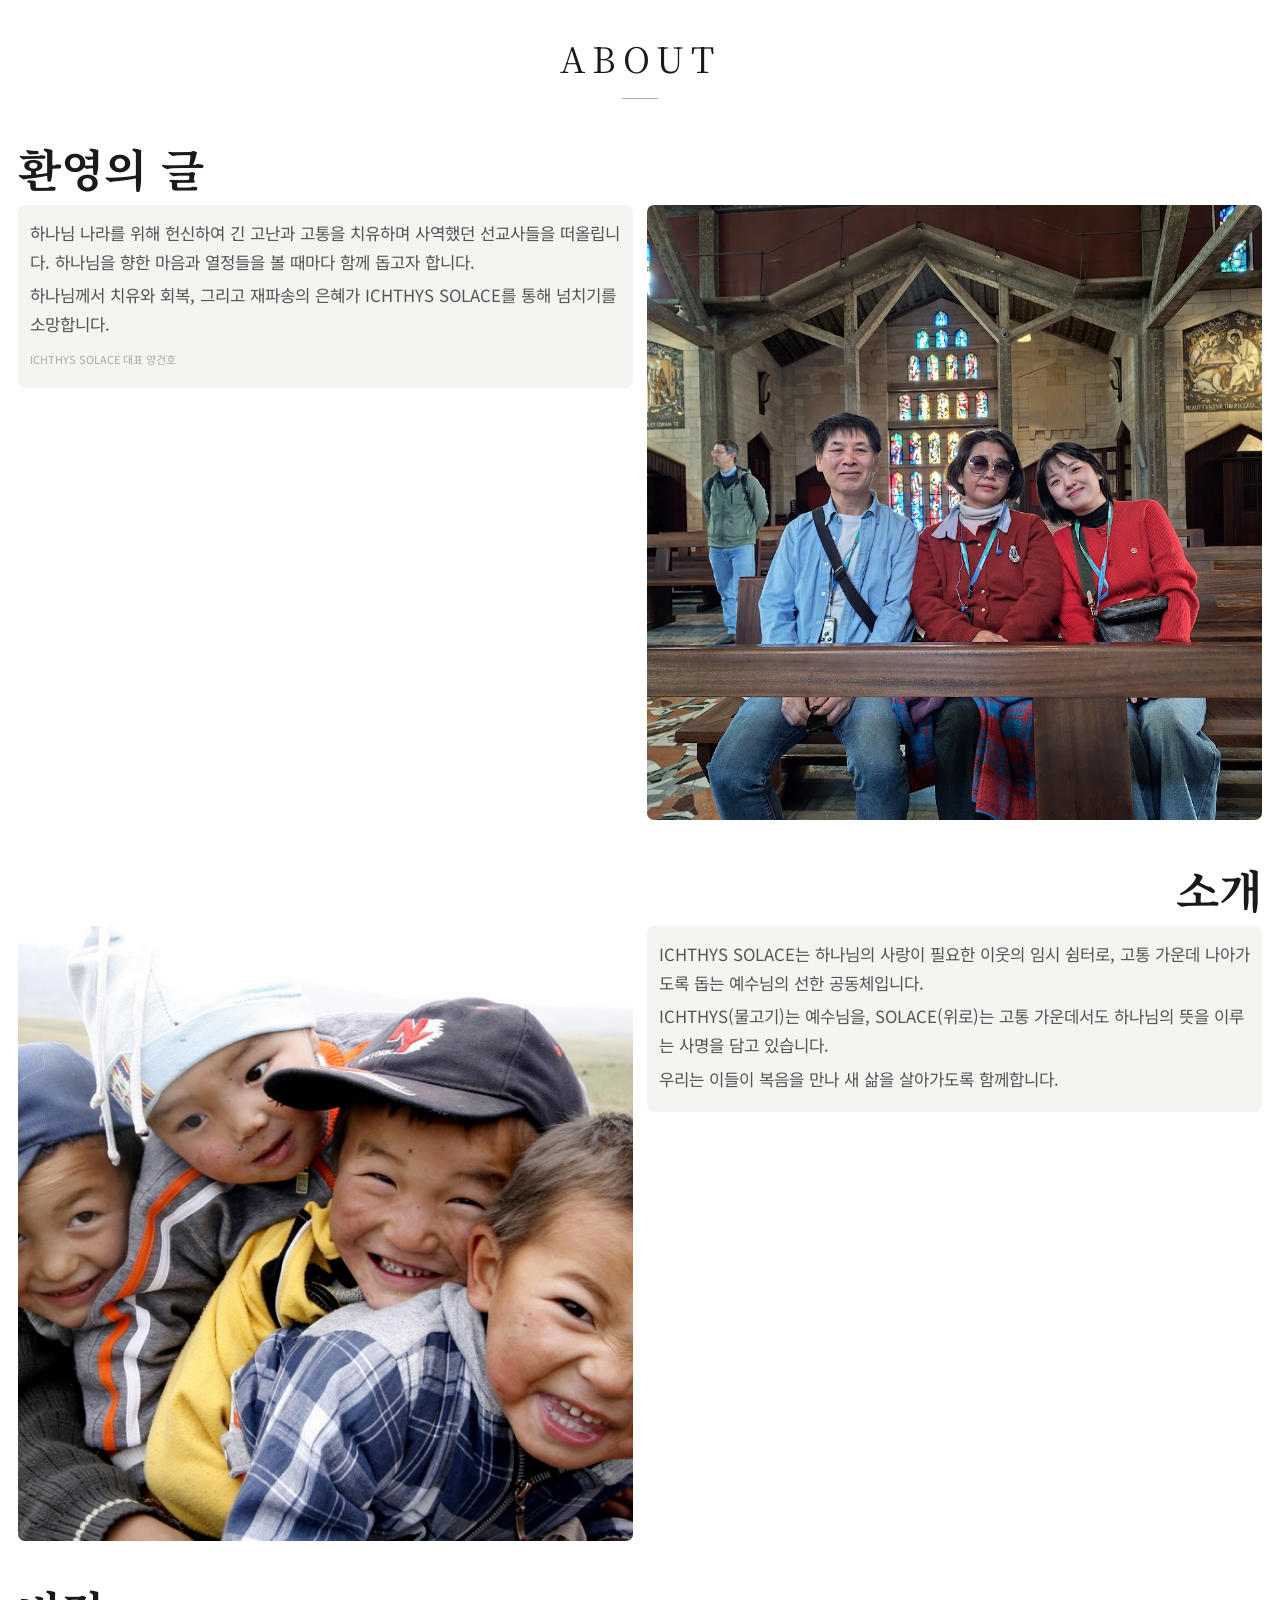
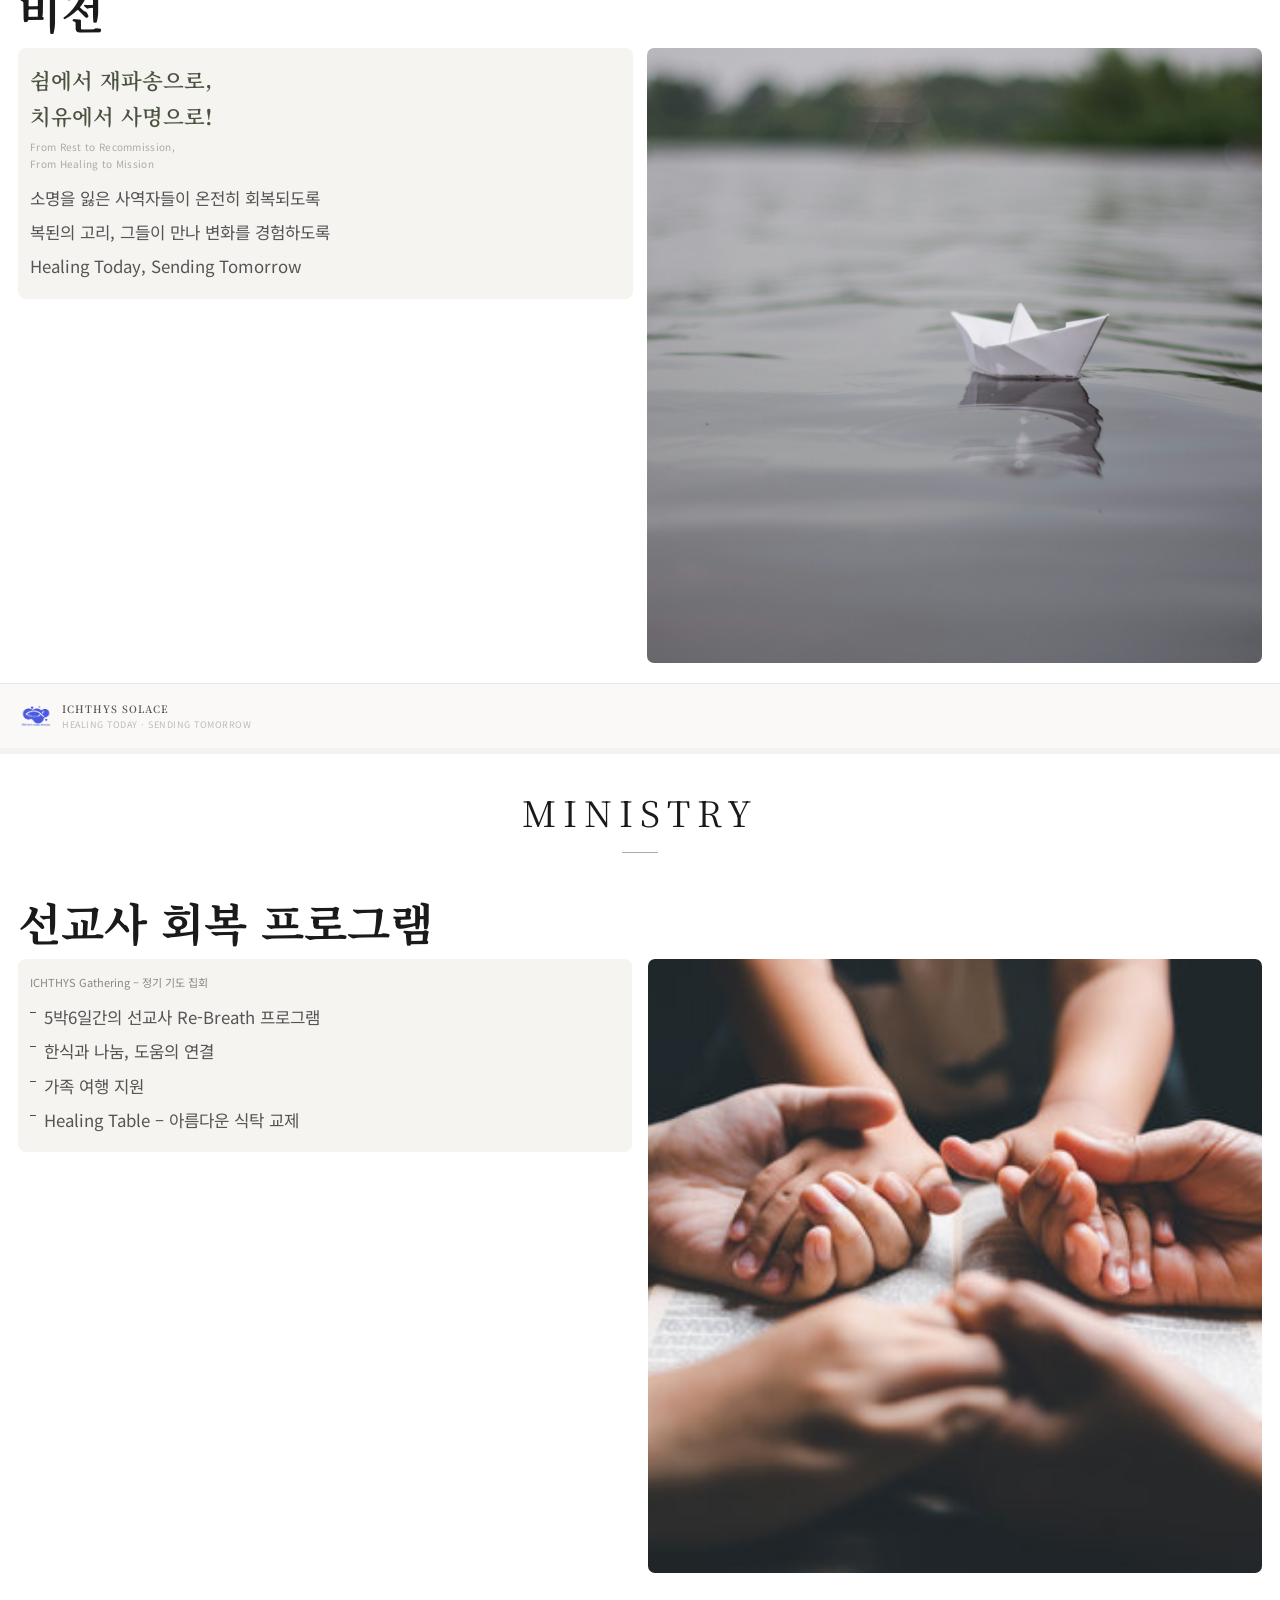
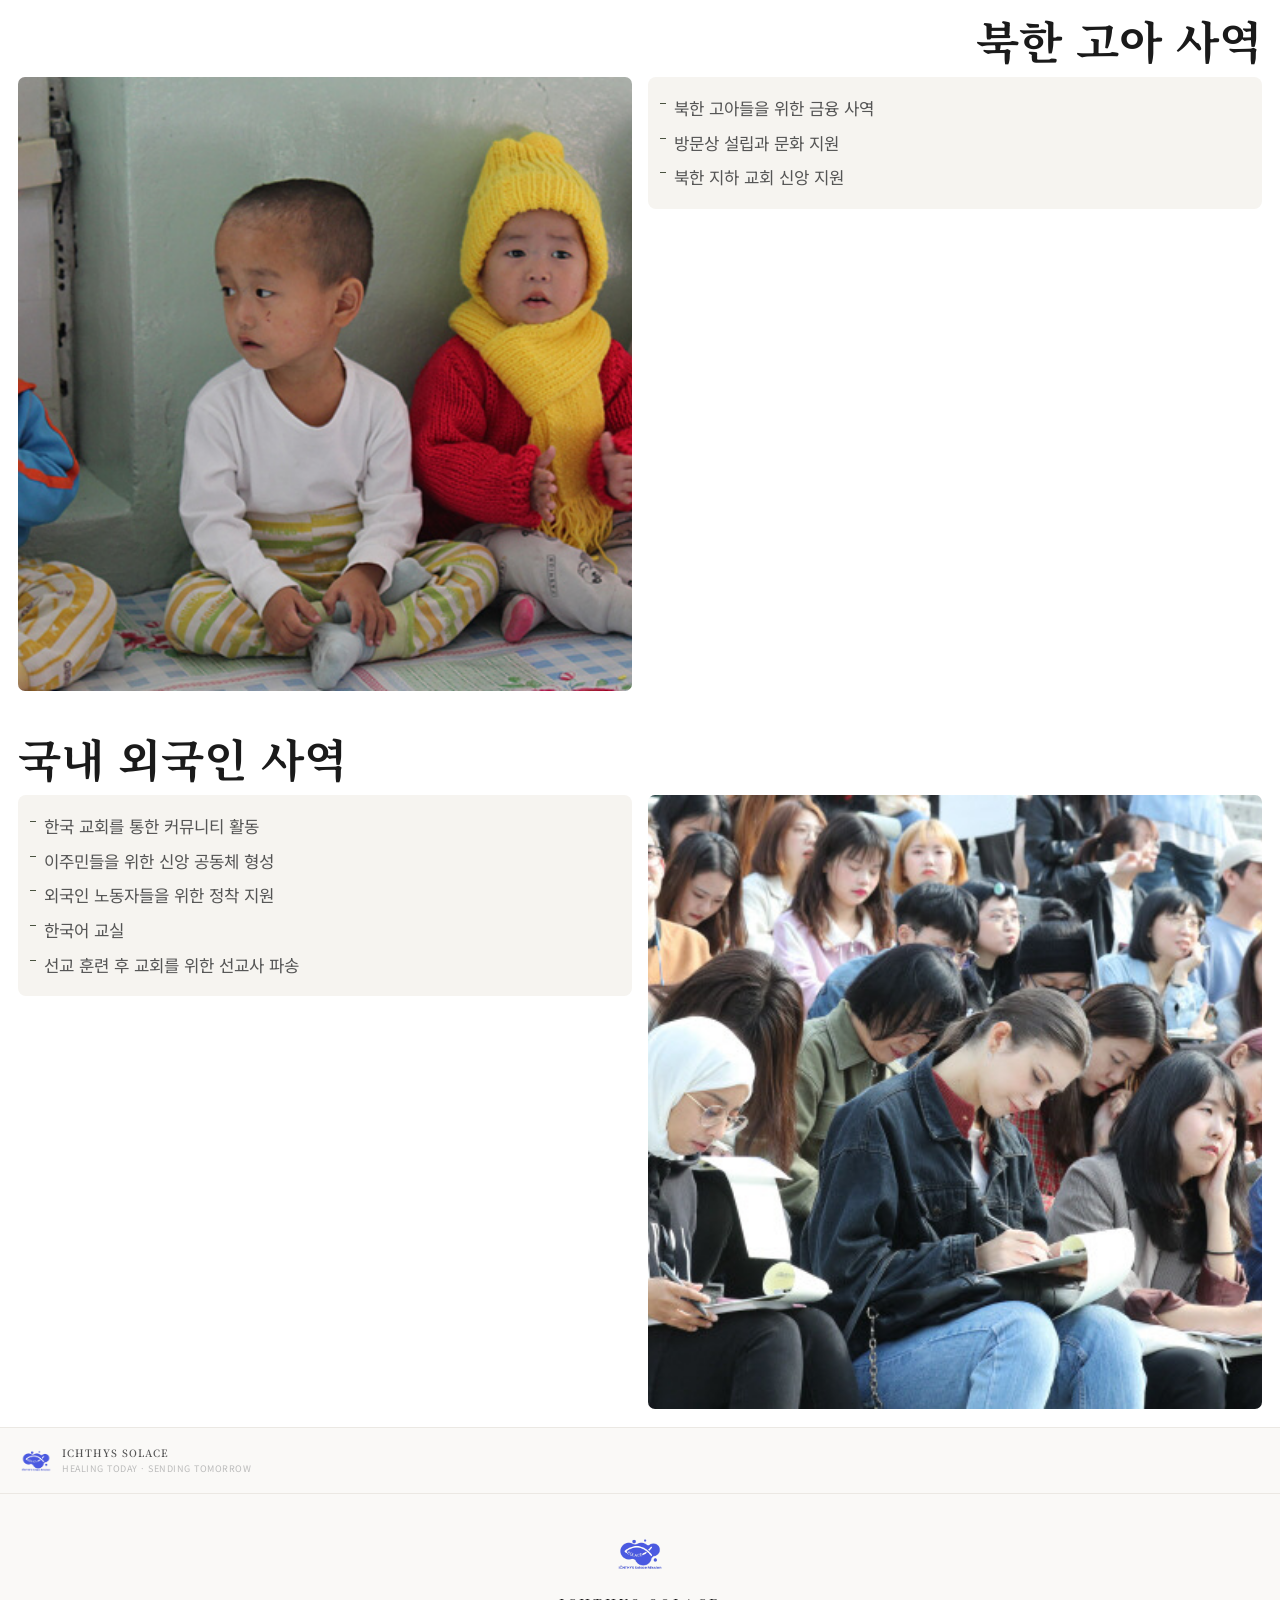
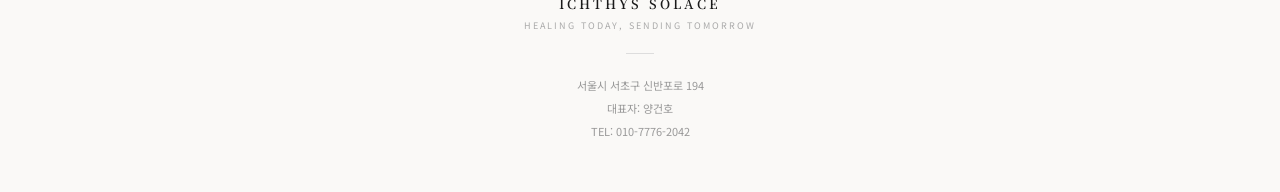
==== Mobile/index.html @ d961c250 "feat: ICHTHYS SOLACE 웹사이트 초기 구축 (v0.1.0) - Web/ 4페이지 정적 사이트 (HOME, ABOUT, MINISTRY, COMMUNITY) - Sup" ====
<!DOCTYPE html>
<html lang="ko">
<head>
  <meta charset="UTF-8" />
  <meta name="viewport" content="width=device-width, initial-scale=1.0" />
  <title>ICHTHYS SOLACE</title>
  <link rel="preconnect" href="https://fonts.googleapis.com" />
  <link rel="preconnect" href="https://fonts.gstatic.com" crossorigin />
  <link href="https://fonts.googleapis.com/css2?family=Noto+Serif+KR:wght@300;400;600;700&family=Noto+Sans+KR:wght@300;400;500&display=swap" rel="stylesheet" />
  <style>
    *, *::before, *::after { box-sizing: border-box; margin: 0; padding: 0; }

    html {
      overflow-x: hidden;
    }

    body {
      font-family: 'Noto Sans KR', sans-serif;
      background: #fff;
      color: #1a1a1a;
      line-height: 1.7;
      width: 100%;
      overflow-x: hidden;
    }

    /* ── 섹션 구분선 ── */
    .page-sep {
      border: none;
      border-top: 6px solid #f4f2ef;
      margin: 0;
    }

    /* ── 섹션 헤더 (ABOUT / MINISTRY) ── */
    .page-header {
      text-align: center;
      padding: 28px 24px 0;
    }

    .page-header h2 {
      font-family: 'Noto Serif KR', serif;
      font-size: calc(1rem + 1.5vw);
      font-weight: 400;
      letter-spacing: 7px;
      text-transform: uppercase;
      margin-bottom: 10px;
    }

    .header-rule {
      width: 36px;
      height: 1px;
      background: #aaa;
      margin: 0 auto 20px;
    }

    /* ── 콘텐츠 행 (2열 그리드) ── */
    .row {
      display: grid;
      grid-template-columns: 1fr 1fr;
      gap: 14px;
      padding: 0 18px 20px;
      align-items: start;
    }

    .row + .row {
      padding-top: 0;
    }

    /* ── 이미지 ── */
    .pic img {
      width: 100%;
      max-width: 100%;
      border-radius: 7px;
      object-fit: cover;
      display: block;
    }
    .pic.tall img   { aspect-ratio: 1/1; }
    .pic.sq img     { aspect-ratio: 1/1; }
    .pic.land img   { aspect-ratio: 4/3; }

    /* ── 텍스트 블록 ── */
    .txt {
      background: #f6f4f0;
      border-radius: 8px;
      padding: 14px 12px;
    }

    .txt h3 {
      font-family: 'Noto Serif KR', serif;
      font-size: calc(0.9rem + 1.2vw);
      font-weight: 700;
      margin-bottom: 10px;
      line-height: 1.4;
    }

    .txt p {
      font-size: calc(0.65rem + 0.5vw);
      color: #555;
      line-height: 1.7;
      margin-bottom: 5px;
    }

    .txt .sig {
      font-size: 11px;
      color: #aaa;
      margin-top: 12px;
    }

    .txt .vision-ko {
      font-family: 'Noto Serif KR', serif;
      font-size: calc(0.7rem + 0.8vw);
      font-weight: 600;
      color: #4a5240;
      line-height: 1.7;
      margin-bottom: 4px;
    }

    .txt .vision-en {
      font-size: 10px;
      color: #aaa;
      letter-spacing: 0.3px;
      margin-bottom: 12px;
    }

    /* ── 미니스트리 아이템 ── */
    .min-item {
      padding: 0 18px 18px;
    }

    .min-grid > div:not(.pic) {
      background: #f6f4f0;
      border-radius: 8px;
      padding: 14px 12px;
    }

    .min-item h3 {
      font-family: 'Noto Serif KR', serif;
      font-size: calc(1rem + 1.5vw);
      font-weight: 700;
      margin-bottom: 14px;
      line-height: 1.4;
    }

    .min-grid {
      display: grid;
      grid-template-columns: 1fr 1fr;
      gap: 16px;
      align-items: start;
    }

    .min-sub {
      font-size: 11px;
      color: #888;
      margin-bottom: 8px;
    }

    ul.list {
      list-style: none;
      padding: 0;
    }

    ul.list li {
      font-size: calc(0.65rem + 0.5vw);
      color: #555;
      padding: 3px 0 3px 14px;
      position: relative;
      line-height: 1.7;
    }

    ul.list li::before {
      content: '';
      position: absolute;
      left: 0;
      top: 12px;
      width: 6px;
      height: 1px;
      background: #4a5240;
    }

    /* ── 페이지 배너 (각 섹션 하단) ── */
    .page-banner {
      border-top: 1px solid #ebe8e3;
      padding: 16px 20px;
      display: flex;
      align-items: center;
      gap: 10px;
      background: #faf9f7;
    }

    .page-banner img {
      width: 32px;
      height: 32px;
      object-fit: contain;
      flex-shrink: 0;
    }

    .page-banner > div {
      min-width: 0;
      overflow: hidden;
    }

    .banner-name {
      font-family: 'Noto Serif KR', serif;
      font-size: 10px;
      font-weight: 600;
      letter-spacing: 1px;
      color: #555;
      white-space: nowrap;
      overflow: hidden;
      text-overflow: ellipsis;
    }

    .banner-tagline {
      font-size: 9px;
      color: #bbb;
      letter-spacing: 0.5px;
      text-transform: uppercase;
      white-space: nowrap;
      overflow: hidden;
      text-overflow: ellipsis;
    }

    /* ── 최종 푸터 ── */
    footer {
      background: #faf9f7;
      text-align: center;
      padding: 36px 20px 48px;
      border-top: 1px solid #ebe8e3;
    }

    .footer-logo img {
      width: 48px;
      height: 48px;
      object-fit: contain;
      margin-bottom: 8px;
    }

    .footer-name {
      font-family: 'Noto Serif KR', serif;
      font-size: 13px;
      font-weight: 600;
      letter-spacing: 3px;
      margin-bottom: 3px;
    }

    .footer-tagline {
      font-size: 9px;
      letter-spacing: 2px;
      text-transform: uppercase;
      color: #aaa;
      margin-bottom: 20px;
    }

    .footer-rule {
      width: 28px;
      height: 1px;
      background: #ddd;
      margin: 0 auto 20px;
    }

    .footer-info {
      font-size: 11px;
      color: #999;
      line-height: 2.1;
    }

    /* ── 독립 소제목 ── */
    .sub-heading {
      font-family: 'Noto Serif KR', serif;
      font-size: calc(1.2rem + 2vw);
      font-weight: 700;
      padding: 20px 18px 8px;
      color: #1a1a1a;
      line-height: 1.3;
    }
    .sub-heading.right  { text-align: right; }
    .sub-heading.center { text-align: center; }

    @media (max-width: 320px) {
      .row, .min-grid { grid-template-columns: 1fr; }
    }
  </style>
</head>
<body>

<!-- ════════ ABOUT ════════ -->
<div class="page-header">
  <h2>About</h2>
  <div class="header-rule"></div>
</div>

<!-- 환영의 글 -->
<h3 class="sub-heading">환영의 글</h3>
<div class="row">
  <div class="txt">
    <p>하나님 나라를 위해 헌신하여 긴 고난과 고통을 치유하며 사역했던 선교사들을 떠올립니다. 하나님을 향한 마음과 열정들을 볼 때마다 함께 돕고자 합니다.</p>
    <p>하나님께서 치유와 회복, 그리고 재파송의 은혜가 ICHTHYS SOLACE를 통해 넘치기를 소망합니다.</p>
    <p class="sig">ICHTHYS SOLACE 대표 양건호</p>
  </div>
  <div class="pic tall">
    <img src="img/IMG_20260224_110815.jpg" alt="환영의 글" />
  </div>
</div>

<!-- 소개 -->
<h3 class="sub-heading right">소개</h3>
<div class="row">
  <div class="pic sq">
    <img src="img/4399961735_8d16c50468_b.jpg" alt="소개" />
  </div>
  <div class="txt">
    <p>ICHTHYS SOLACE는 하나님의 사랑이 필요한 이웃의 임시 쉼터로, 고통 가운데 나아가도록 돕는 예수님의 선한 공동체입니다.</p>
    <p>ICHTHYS(물고기)는 예수님을, SOLACE(위로)는 고통 가운데서도 하나님의 뜻을 이루는 사명을 담고 있습니다.</p>
    <p>우리는 이들이 복음을 만나 새 삶을 살아가도록 함께합니다.</p>
  </div>
</div>

<!-- 비전 -->
<h3 class="sub-heading">비전</h3>
<div class="row">
  <div class="txt">
    <p class="vision-ko">쉼에서 재파송으로,<br>치유에서 사명으로!</p>
    <p class="vision-en">From Rest to Recommission,<br>From Healing to Mission</p>
    <p>소명을 잃은 사역자들이 온전히 회복되도록</p>
    <p>복된의 고리, 그들이 만나 변화를 경험하도록</p>
    <p>Healing Today, Sending Tomorrow</p>
  </div>
  <div class="pic sq">
    <img src="img/vision.jpg" alt="비전" />
  </div>
</div>

<!-- ABOUT 배너 -->
<div class="page-banner">
  <img src="img/logo.png" alt="logo" />
  <div>
    <div class="banner-name">ICHTHYS SOLACE</div>
    <div class="banner-tagline">HEALING TODAY · SENDING TOMORROW</div>
  </div>
</div>

<hr class="page-sep" />

<!-- ════════ MINISTRY ════════ -->
<div class="page-header">
  <h2>Ministry</h2>
  <div class="header-rule"></div>
</div>

<!-- 선교사 회복 프로그램 -->
<h3 class="sub-heading">선교사 회복 프로그램</h3>
<div class="min-item">
  <div class="min-grid">
    <div>
      <p class="min-sub">ICHTHYS Gathering – 정기 기도 집회</p>
      <ul class="list">
        <li>5박6일간의 선교사 Re-Breath 프로그램</li>
        <li>한식과 나눔, 도움의 연결</li>
        <li>가족 여행 지원</li>
        <li>Healing Table – 아름다운 식탁 교제</li>
      </ul>
    </div>
    <div class="pic sq">
      <img src="img/contract 이미지.jpg" alt="선교사 회복 프로그램" />
    </div>
  </div>
</div>

<!-- 북한 고아 사역 -->
<h3 class="sub-heading right">북한 고아 사역</h3>
<div class="min-item">
  <div class="min-grid">
    <div class="pic sq">
      <img src="img/22990_45430_335.jpg" alt="북한 고아 사역" />
    </div>
    <div>
      <ul class="list">
        <li>북한 고아들을 위한 금융 사역</li>
        <li>방문상 설립과 문화 지원</li>
        <li>북한 지하 교회 신앙 지원</li>
      </ul>
    </div>
  </div>
</div>

<!-- 국내 외국인 사역 -->
<h3 class="sub-heading">국내 외국인 사역</h3>
<div class="min-item">
  <div class="min-grid">
    <div>
      <ul class="list">
        <li>한국 교회를 통한 커뮤니티 활동</li>
        <li>이주민들을 위한 신앙 공동체 형성</li>
        <li>외국인 노동자들을 위한 정착 지원</li>
        <li>한국어 교실</li>
        <li>선교 훈련 후 교회를 위한 선교사 파송</li>
      </ul>
    </div>
    <div class="pic sq">
      <img src="img/20241024501457.jpg" alt="국내 외국인 사역" />
    </div>
  </div>
</div>

<!-- MINISTRY 배너 -->
<div class="page-banner">
  <img src="img/logo.png" alt="logo" />
  <div>
    <div class="banner-name">ICHTHYS SOLACE</div>
    <div class="banner-tagline">HEALING TODAY · SENDING TOMORROW</div>
  </div>
</div>

<!-- ════════ FOOTER ════════ -->
<footer>
  <div class="footer-logo">
    <img src="img/logo.png" alt="ICHTHYS SOLACE" />
  </div>
  <div class="footer-name">ICHTHYS SOLACE</div>
  <div class="footer-tagline">Healing Today, Sending Tomorrow</div>
  <div class="footer-rule"></div>
  <div class="footer-info">
    서울시 서초구 신반포로 194<br>
    대표자: 양건호<br>
    TEL: 010-7776-2042
  </div>
</footer>

</body>
</html>
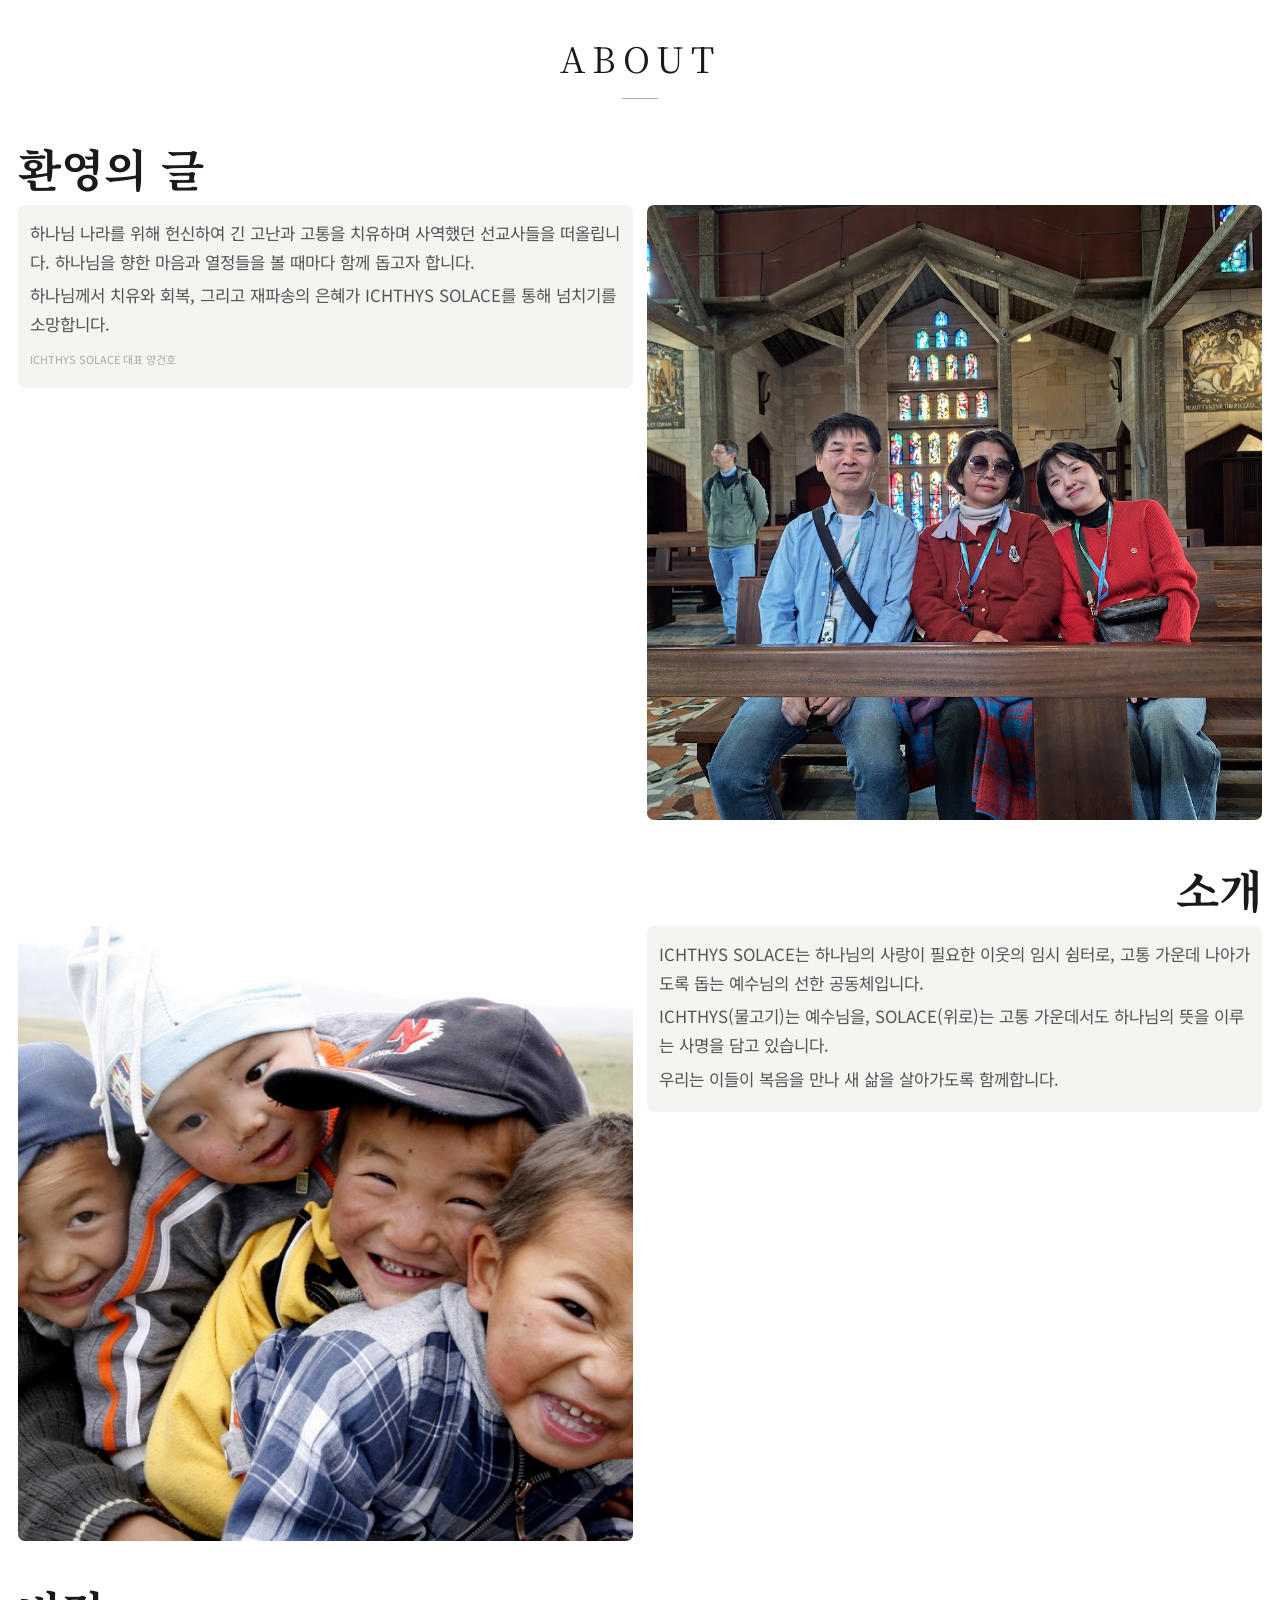
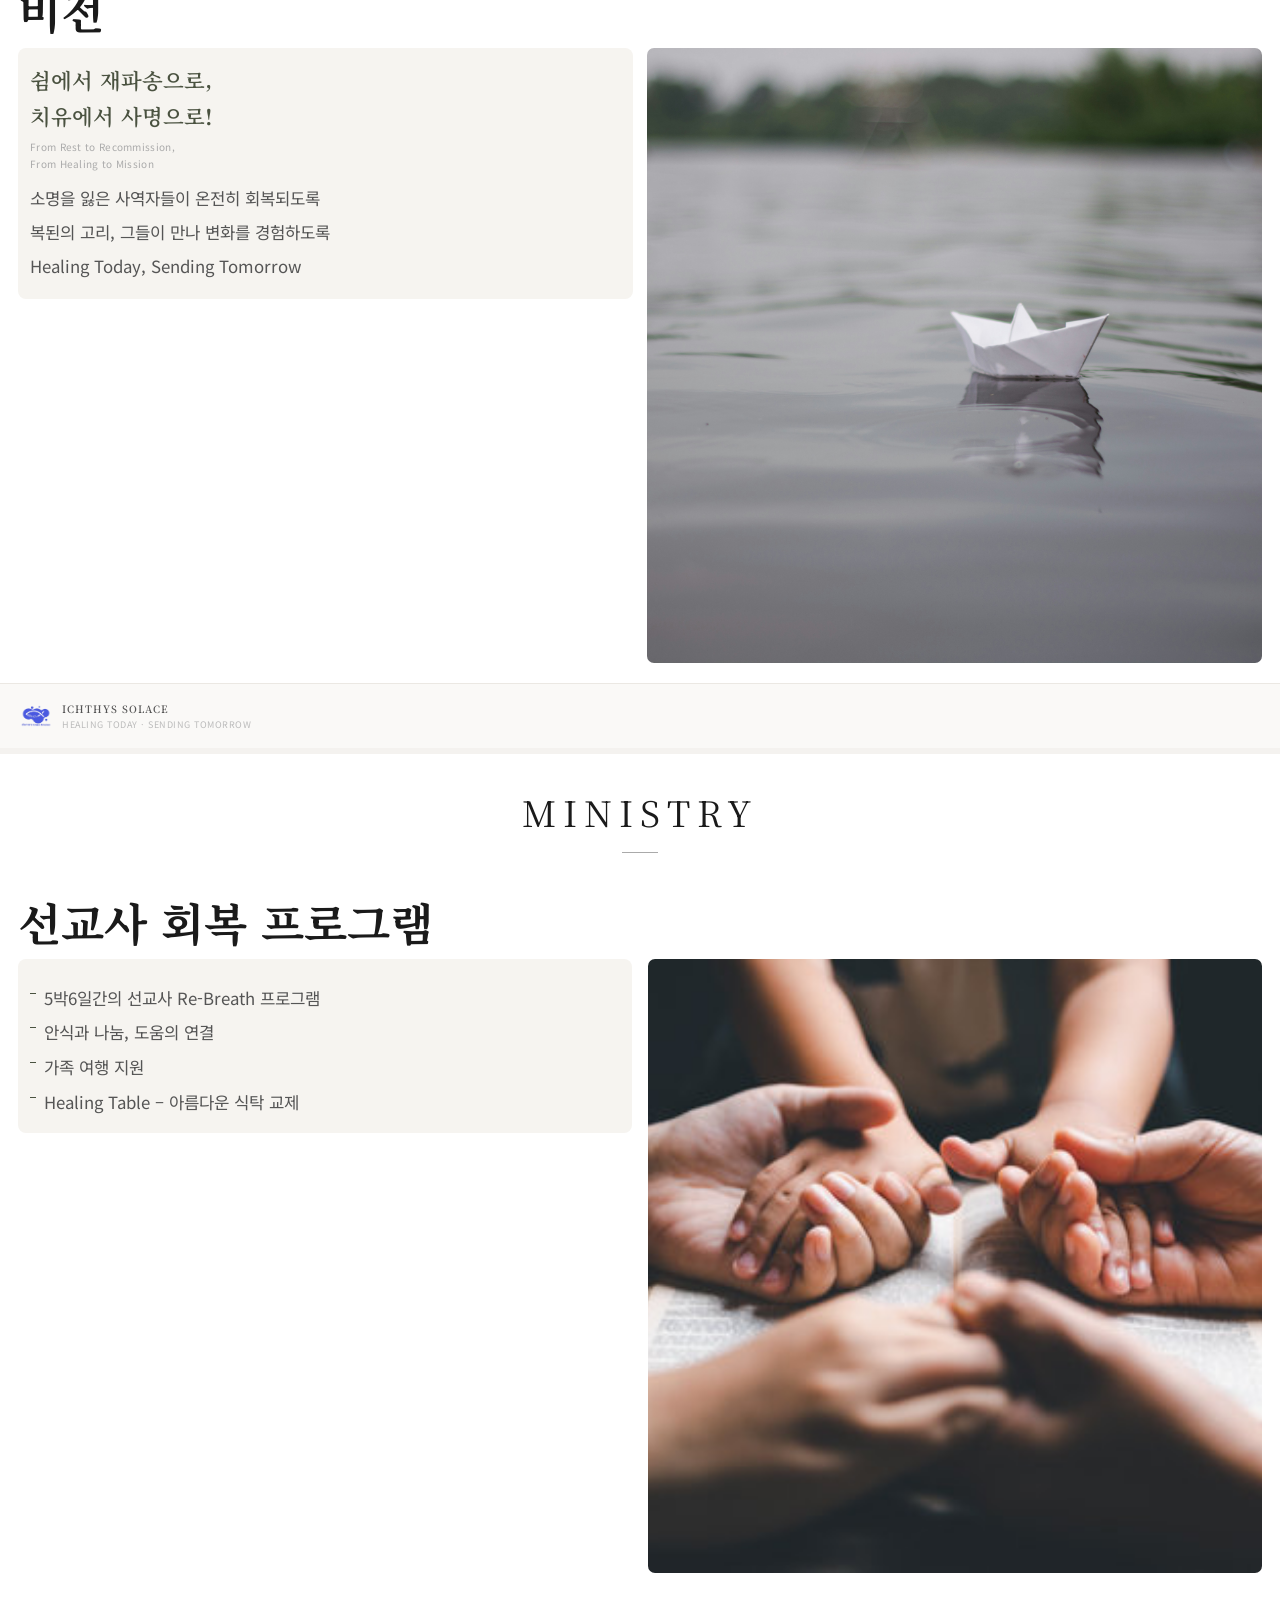
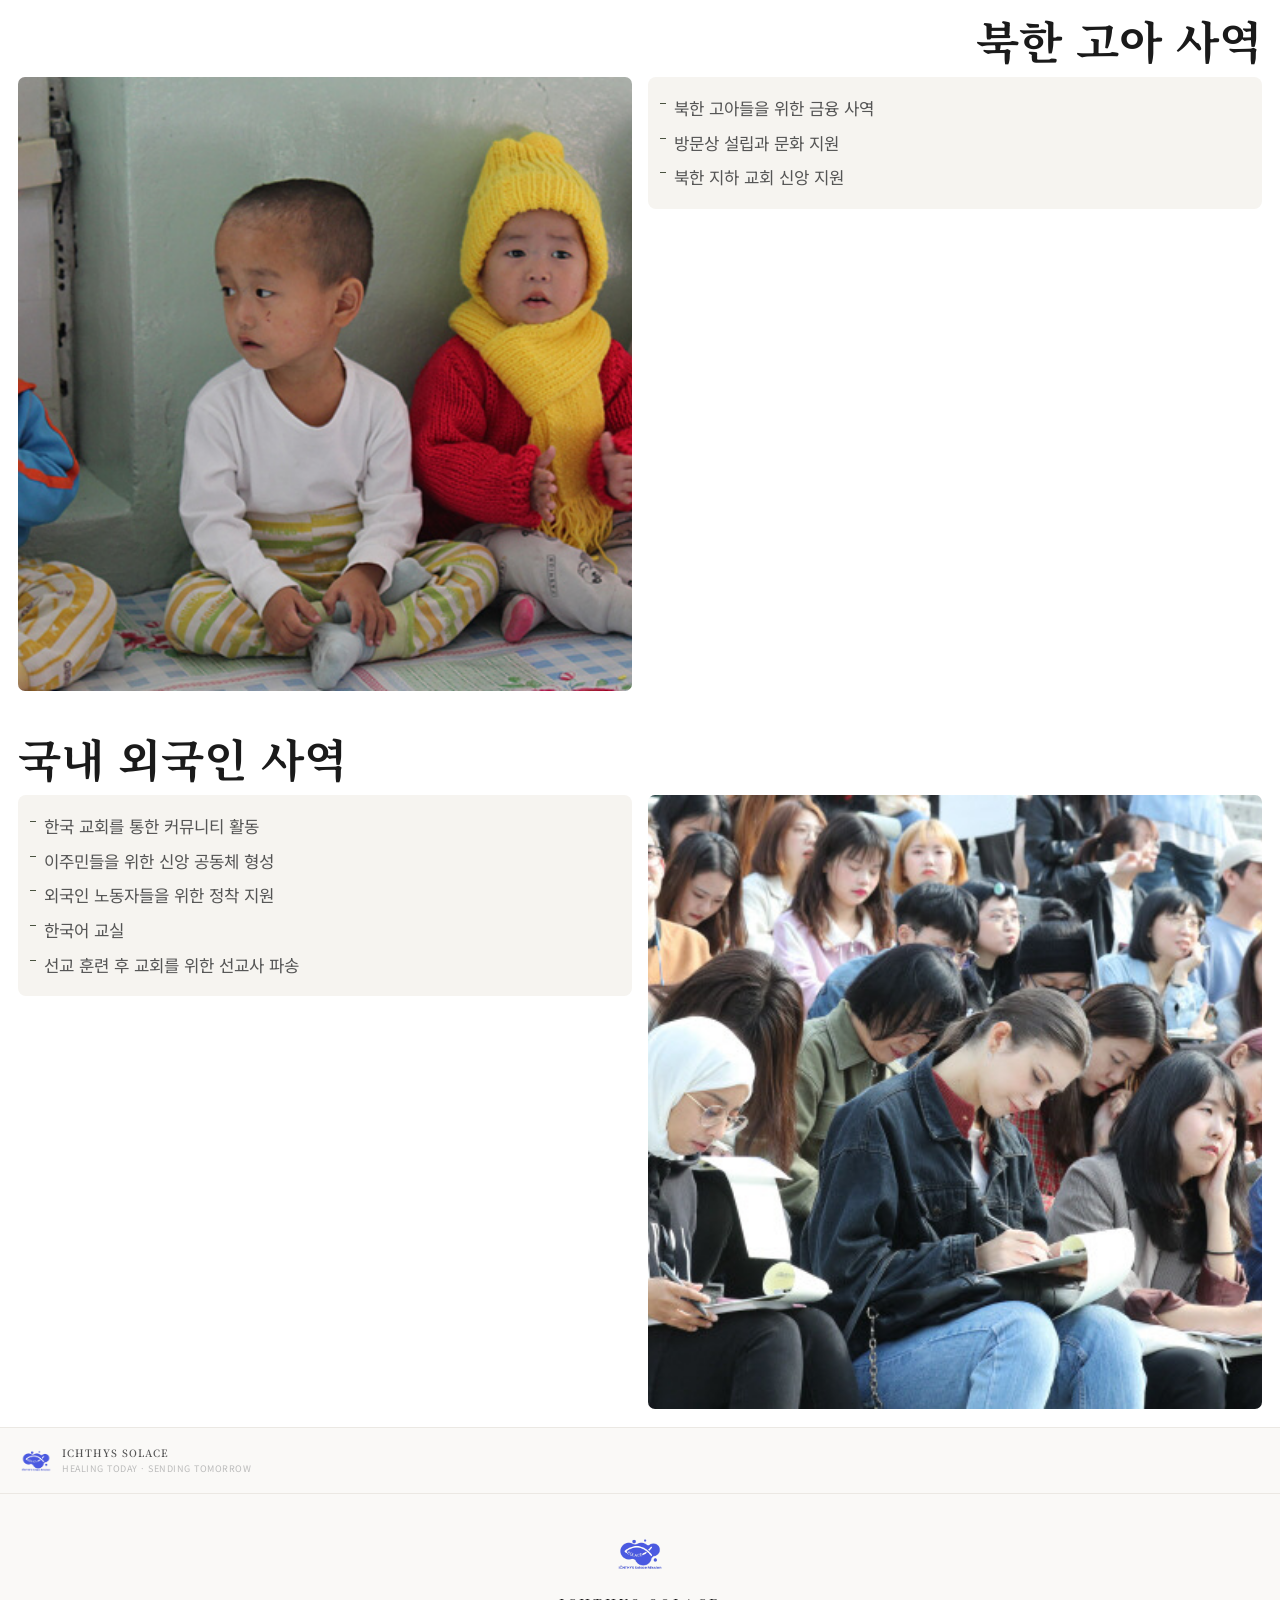
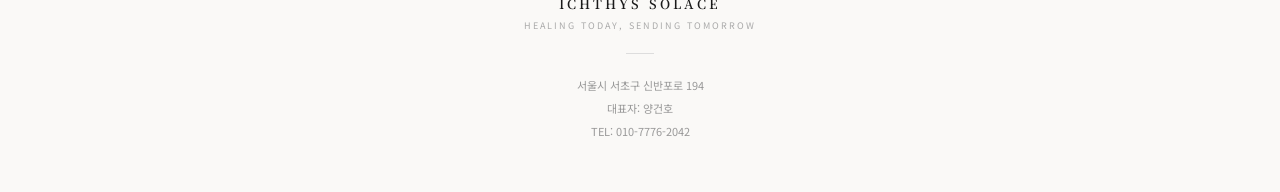
==== commit 76925757: "feat: community 탭명 수정, 이미지 업데이트 (v0.1.0) Co-Authored-By: Claude Sonnet 4.6 <noreply@anthropic.com>" ====
--- a/Mobile/index.html
+++ b/Mobile/index.html
@@ -351,10 +351,10 @@
 <div class="min-item">
   <div class="min-grid">
     <div>
-      <p class="min-sub">ICHTHYS Gathering – 정기 기도 집회</p>
+      <p class="min-sub"> </p>
       <ul class="list">
         <li>5박6일간의 선교사 Re-Breath 프로그램</li>
-        <li>한식과 나눔, 도움의 연결</li>
+        <li>안식과 나눔, 도움의 연결</li>
         <li>가족 여행 지원</li>
         <li>Healing Table – 아름다운 식탁 교제</li>
       </ul>
